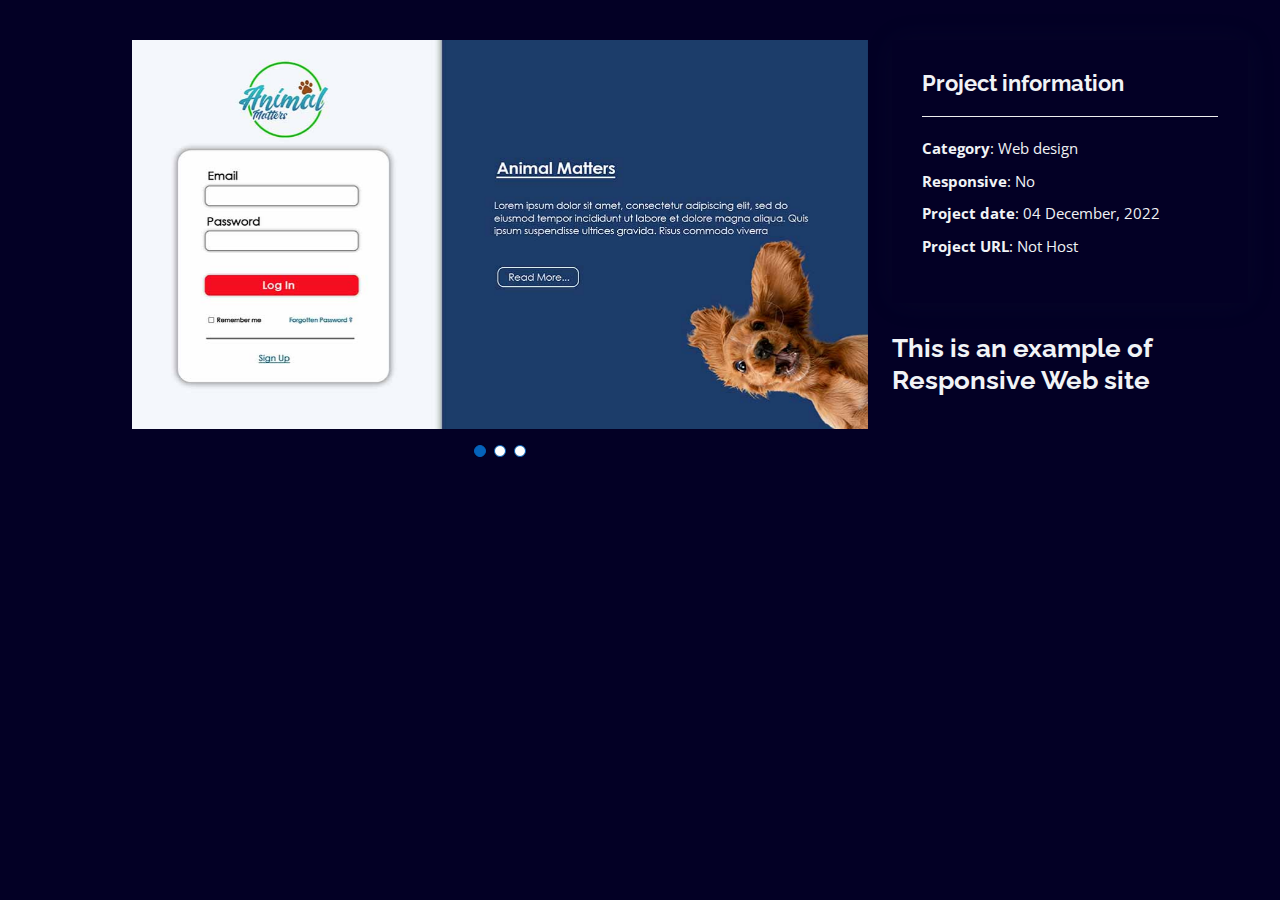
==== project-details.html @ c5712b60 "first commit" ====
<!DOCTYPE html>
<html lang="en">

<head>
  <meta charset="utf-8">
  <meta content="width=device-width, initial-scale=1.0" name="viewport">

  <title>Project Details - Muaffarul Islam</title>
  <meta content="" name="description">
  <meta content="" name="keywords">

  <!-- Favicons -->
  <link href="assets/img/favicon.png" rel="icon">
  <link href="assets/img/apple-touch-icon.png" rel="apple-touch-icon">

  <!-- Google Fonts -->
  <link href="https://fonts.googleapis.com/css?family=Open+Sans:300,300i,400,400i,600,600i,700,700i|Raleway:300,300i,400,400i,500,500i,600,600i,700,700i|Poppins:300,300i,400,400i,500,500i,600,600i,700,700i" rel="stylesheet">

  <!-- Vendor CSS Files -->
  <link href="assets/vendor/aos/aos.css" rel="stylesheet">
  <link href="assets/vendor/bootstrap/css/bootstrap.min.css" rel="stylesheet">
  <link href="assets/vendor/bootstrap-icons/bootstrap-icons.css" rel="stylesheet">
  <link href="assets/vendor/boxicons/css/boxicons.min.css" rel="stylesheet">
  <link href="assets/vendor/glightbox/css/glightbox.min.css" rel="stylesheet">
  <link href="assets/vendor/swiper/swiper-bundle.min.css" rel="stylesheet">

  <!-- Template Main CSS File -->
  <link href="assets/css/style.css" rel="stylesheet">

</head>

<body>

  <main id="main">

    <!-- ======= Portfolio Details Section ======= -->
    <section id="portfolio-details" class="portfolio-details">
      <div class="container">

        <div class="row gy-4">

          <div class="col-lg-8">
            <div class="portfolio-details-slider swiper">
              <div class="swiper-wrapper align-items-center">

                <div class="swiper-slide">
                  <img src="assets/img/portfolio/animal1.jpg" alt="">
                </div>

                <div class="swiper-slide">
                  <img src="assets/img/portfolio/animal2.jpg" alt="">
                </div>

                <div class="swiper-slide">
                  <img src="assets/img/portfolio/animal3.jpg" alt="">
                </div>

              </div>
              <div class="swiper-pagination"></div>
            </div>
          </div>

          <div class="col-lg-4">
            <div class="portfolio-info">
              <h3>Project information</h3>
              <ul>
                <li><strong>Category</strong>: Web design</li>
                <li><strong>Responsive</strong>: No</li>
                <li><strong>Project date</strong>: 04 December, 2022</li>
                <li><strong>Project URL</strong>: Not Host</li>
              </ul>
            </div>
            <div class="portfolio-description">
              <h2>This is an example of Responsive Web site</h2>
              <!-- <p>
                Autem ipsum nam porro corporis rerum. Quis eos dolorem eos itaque inventore commodi labore quia quia. Exercitationem repudiandae officiis neque suscipit non officia eaque itaque enim. Voluptatem officia accusantium nesciunt est omnis tempora consectetur dignissimos. Sequi nulla at esse enim cum deserunt eius.
              </p> -->
            </div>
          </div>

        </div>

      </div>
    </section><!-- End Portfolio Details Section -->

  </main><!-- End #main -->

  <div id="preloader"></div>
  <a href="#" class="back-to-top d-flex align-items-center justify-content-center"><i class="bi bi-arrow-up-short"></i></a>

  <!-- Vendor JS Files -->
  <script src="assets/vendor/purecounter/purecounter_vanilla.js"></script>
  <script src="assets/vendor/aos/aos.js"></script>
  <script src="assets/vendor/bootstrap/js/bootstrap.bundle.min.js"></script>
  <script src="assets/vendor/glightbox/js/glightbox.min.js"></script>
  <script src="assets/vendor/isotope-layout/isotope.pkgd.min.js"></script>
  <script src="assets/vendor/swiper/swiper-bundle.min.js"></script>
  <script src="assets/vendor/typed.js/typed.min.js"></script>
  <script src="assets/vendor/waypoints/noframework.waypoints.js"></script>
  <script src="assets/vendor/php-email-form/validate.js"></script>

  <!-- Template Main JS File -->
  <script src="assets/js/main.js"></script>

</body>

</html>
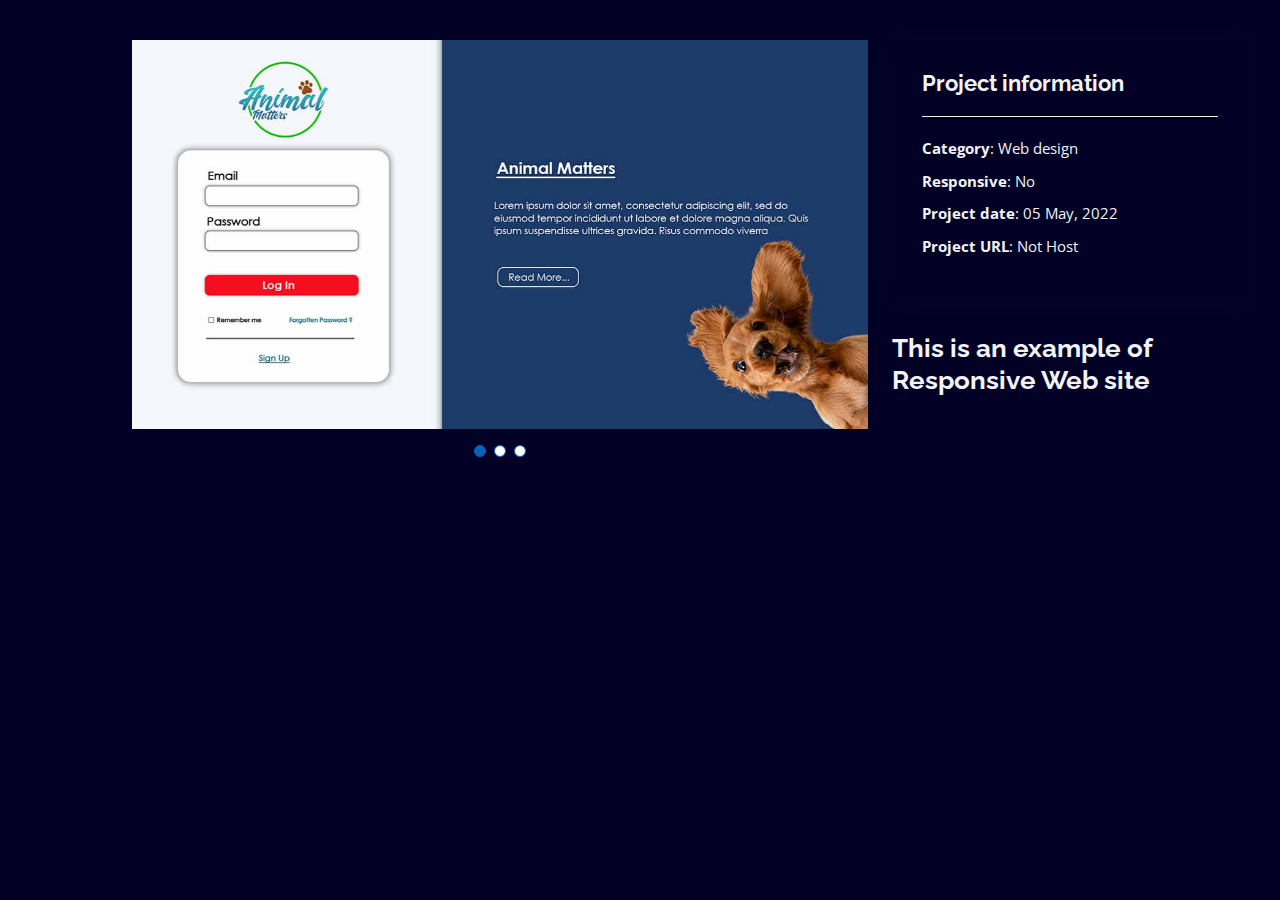
==== commit 42efd174: "first commit" ====
--- a/project-details.html
+++ b/project-details.html
@@ -66,7 +66,7 @@
               <ul>
                 <li><strong>Category</strong>: Web design</li>
                 <li><strong>Responsive</strong>: No</li>
-                <li><strong>Project date</strong>: 04 December, 2022</li>
+                <li><strong>Project date</strong>: 05 May, 2022</li>
                 <li><strong>Project URL</strong>: Not Host</li>
               </ul>
             </div>
